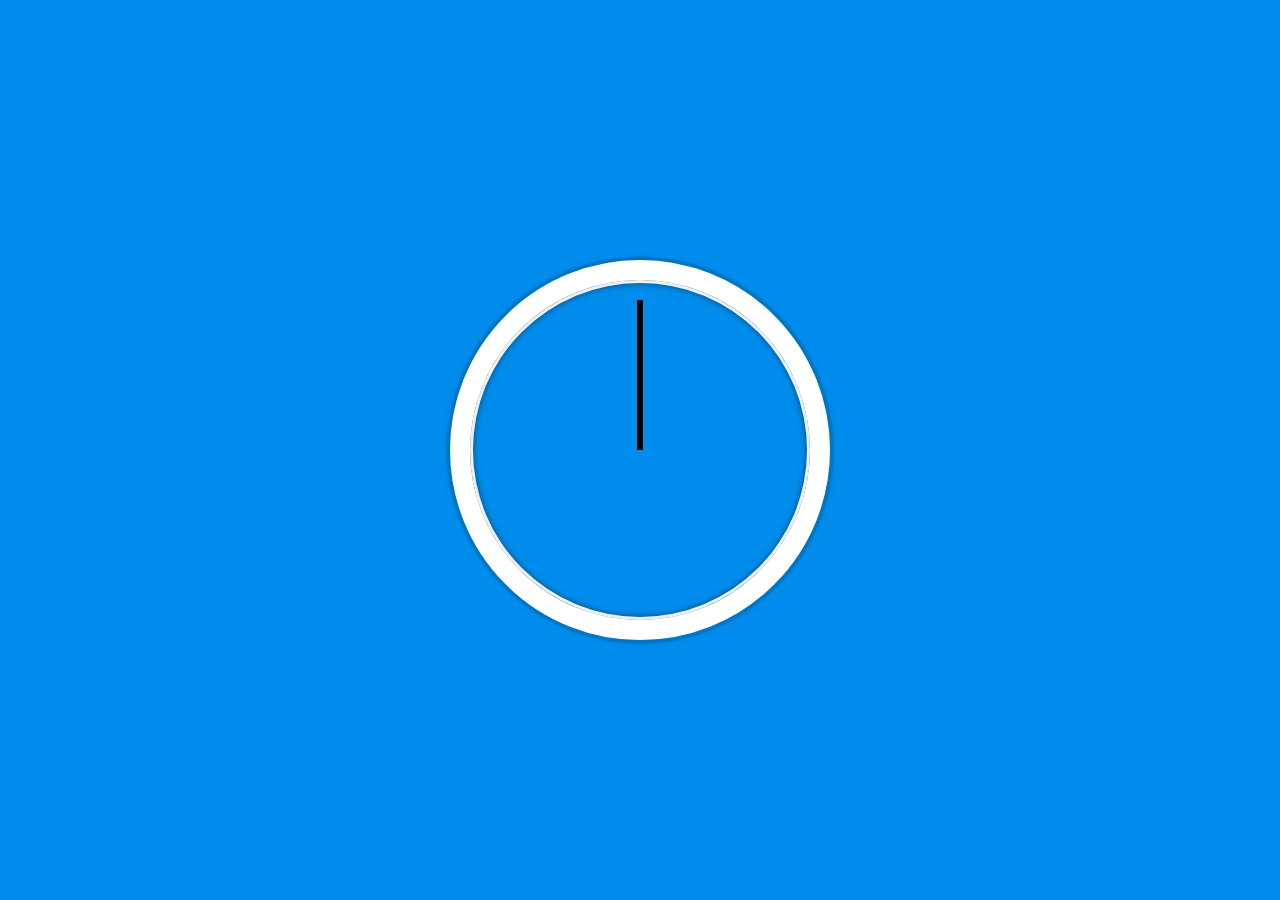
==== clock/index.html @ 2c733645 "created staters files for the clock" ====
<!DOCTYPE html>
<html lang="en">

<head>
    <meta charset="UTF-8">
    <title>Clock</title>
    <link rel="stylesheet" href="style.css">
</head>

<body>


    <div class="clock">
        <div class="clock-face">
            <div class="hand hour-hand"></div>
            <div class="hand min-hand"></div>
            <div class="hand second-hand"></div>
        </div>
    </div>

    <script src="index.js"></script>
</body>

</html>
---- clock/style.css ----
html {
    background: #018DED url(http://unsplash.it/1500/1000?image=881&blur=5);
    background-size: cover;
    font-family: 'helvetica neue';
    text-align: center;
    font-size: 10px;
}

body {
    margin: 0;
    font-size: 2rem;
    display: flex;
    flex: 1;
    min-height: 100vh;
    align-items: center;
}

.clock {
    width: 30rem;
    height: 30rem;
    border: 20px solid white;
    border-radius: 50%;
    margin: 50px auto;
    position: relative;
    padding: 2rem;
    box-shadow:
        0 0 0 4px rgba(0, 0, 0, 0.1),
        inset 0 0 0 3px #EFEFEF,
        inset 0 0 10px black,
        0 0 10px rgba(0, 0, 0, 0.2);
}

.clock-face {
    position: relative;
    width: 100%;
    height: 100%;
    transform: translateY(-3px);
    /* account for the height of the clock hands */
}

.hand {
    width: 50%;
    height: 6px;
    background: black;
    position: absolute;
    top: 50%;
    transform-origin: 100%;
    transform: rotate(90deg);
    transition: all 0.5s;
    transition-timing-function: cubic-bezier(.1, 2.7, 0.58, 1);
}
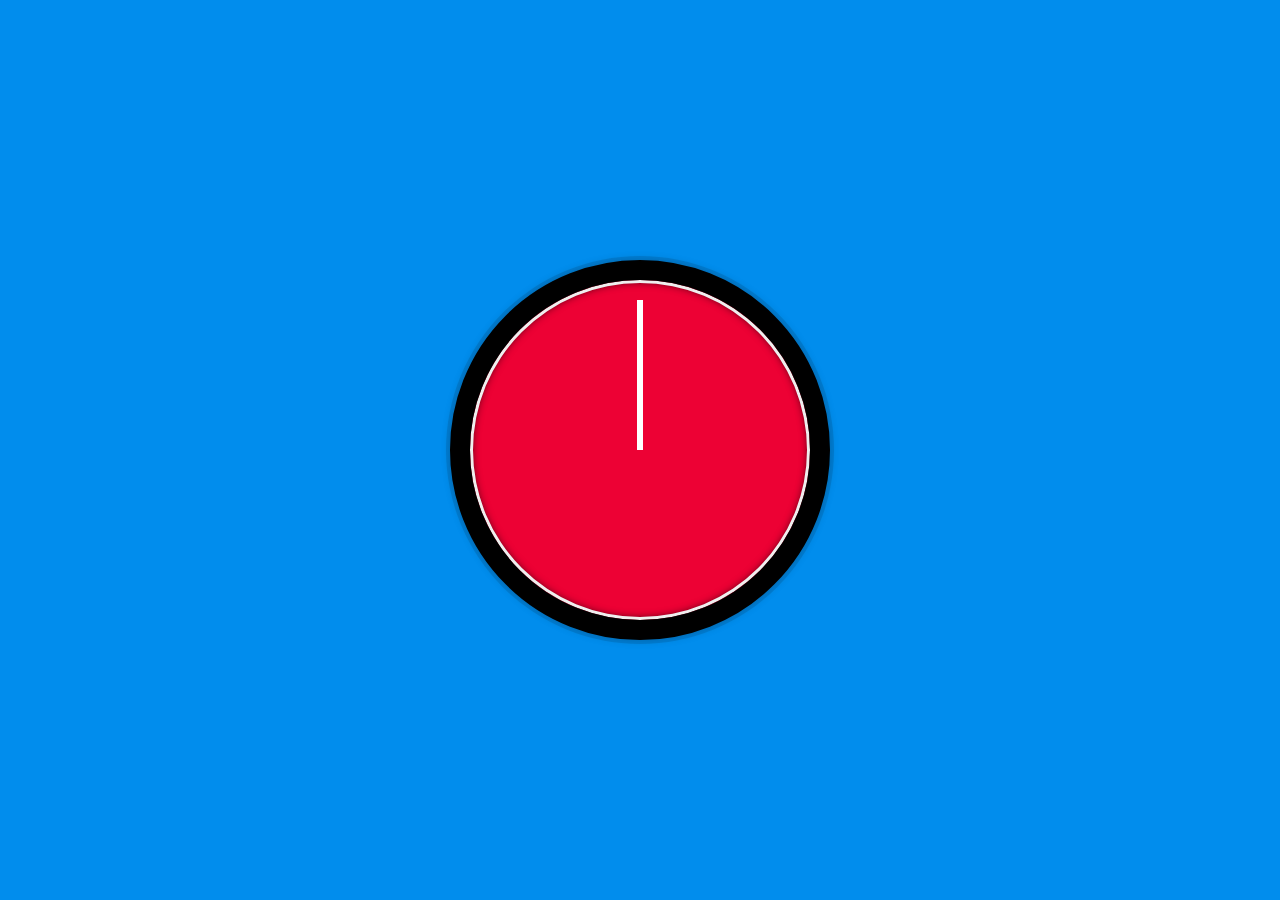
==== commit 09e404ed: "finished setting up the mins, sec and hour hands" ====
--- a/clock/index.html
+++ b/clock/index.html
@@ -18,7 +18,7 @@
         </div>
     </div>
 
-    <script src="index.js"></script>
+    <script src="main.js"></script>
 </body>
 
 </html>
--- a/clock/style.css
+++ b/clock/style.css
@@ -1,7 +1,7 @@
 html {
-    background: #018DED url(http://unsplash.it/1500/1000?image=881&blur=5);
+    background: #018DED url(https://images.unsplash.com/photo-1544094552-172c2153499e?ixlib=rb-1.2.1&ixid=eyJhcHBfaWQiOjEyMDd9&auto=format&fit=crop&w=1350&q=80);
     background-size: cover;
-    font-family: 'helvetica neue';
+    font-family: sans-serif, 'helvetica neue';
     text-align: center;
     font-size: 10px;
 }
@@ -18,11 +18,12 @@
 .clock {
     width: 30rem;
     height: 30rem;
-    border: 20px solid white;
+    border: 20px solid black;
     border-radius: 50%;
     margin: 50px auto;
     position: relative;
     padding: 2rem;
+    background: rgb(237, 1, 52);
     box-shadow:
         0 0 0 4px rgba(0, 0, 0, 0.1),
         inset 0 0 0 3px #EFEFEF,
@@ -35,13 +36,14 @@
     width: 100%;
     height: 100%;
     transform: translateY(-3px);
+    
     /* account for the height of the clock hands */
 }
 
 .hand {
     width: 50%;
     height: 6px;
-    background: black;
+    background: #fff;
     position: absolute;
     top: 50%;
     transform-origin: 100%;
